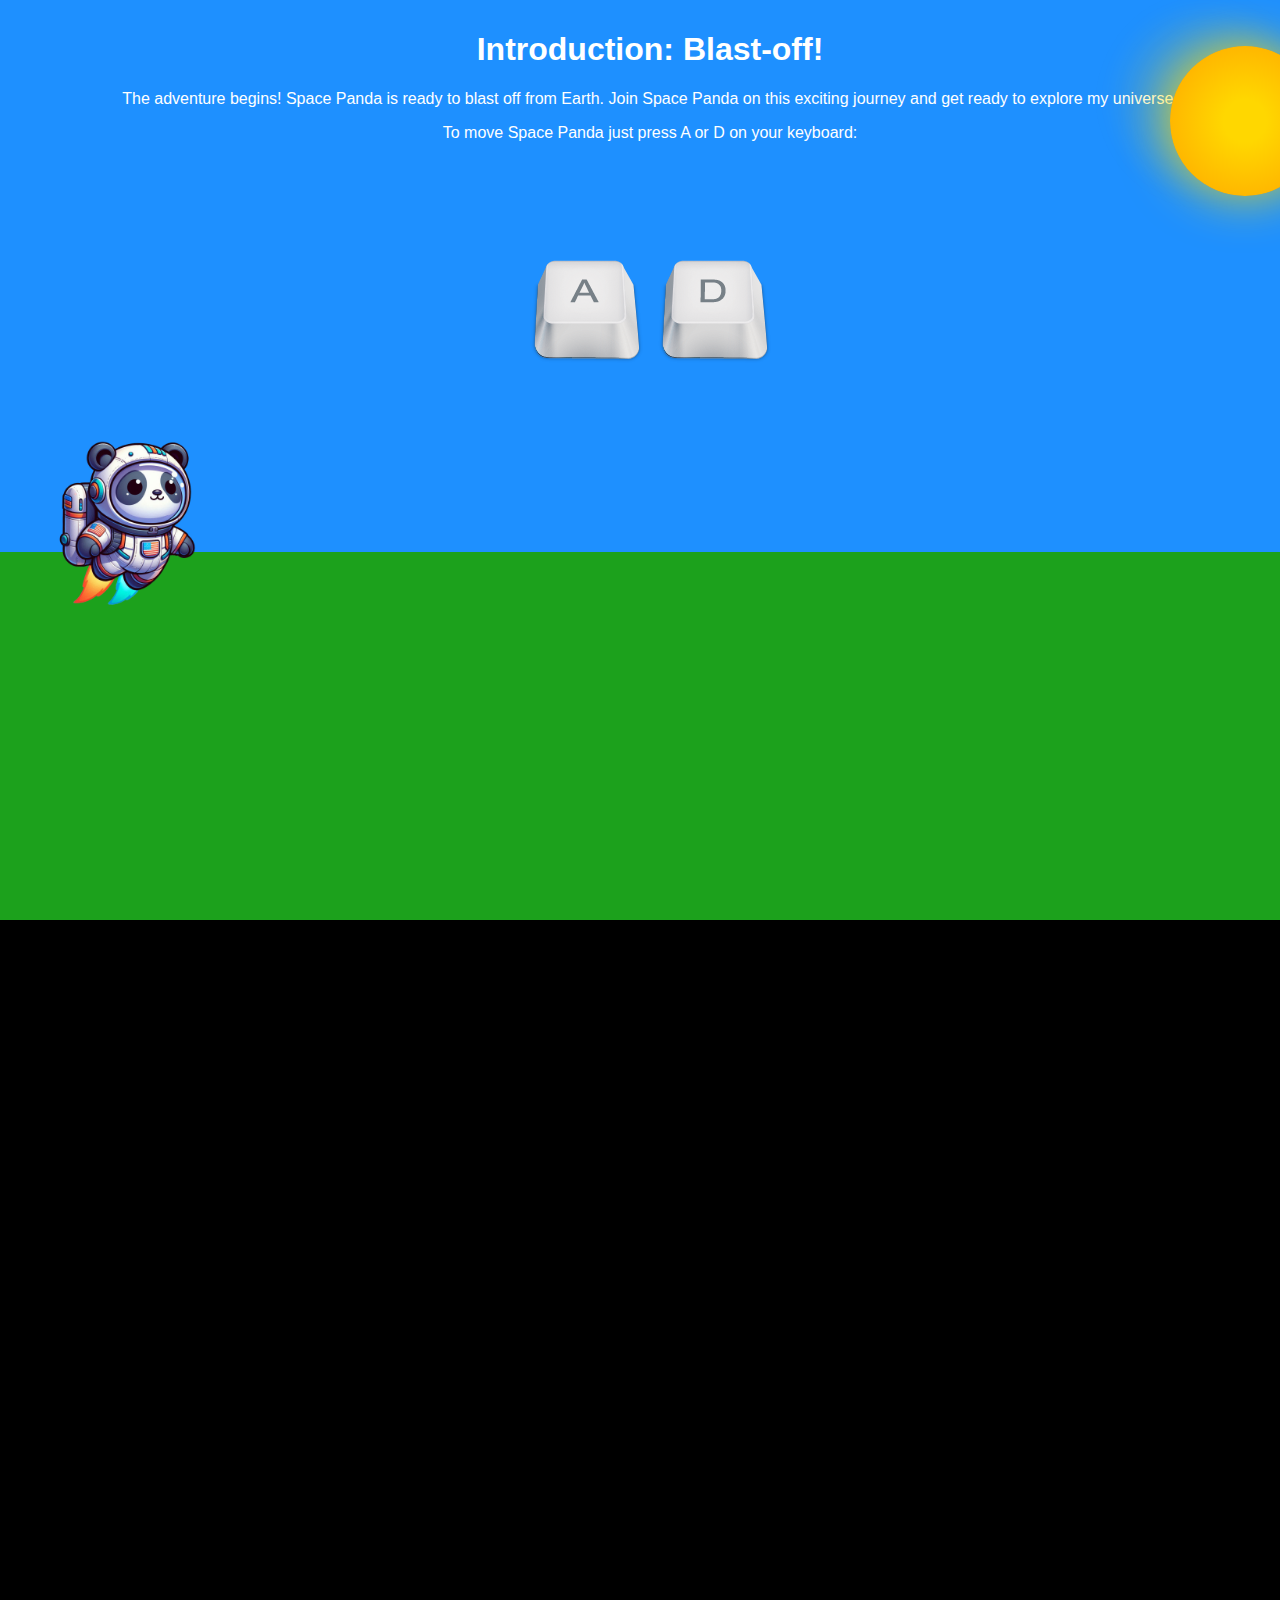
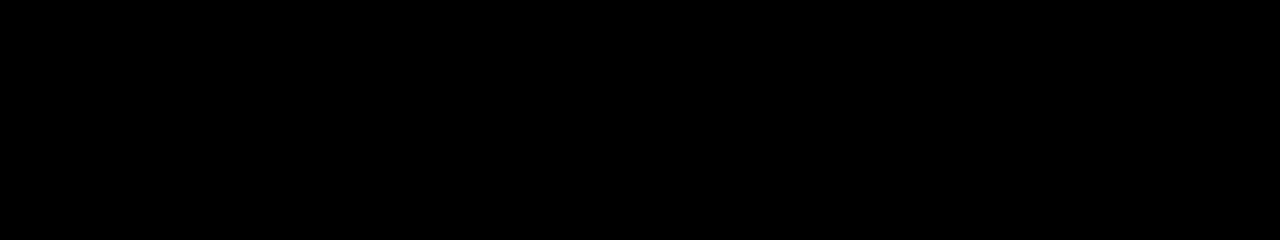
==== test.html @ 18995fcd "interactive resume minified" ====
<!doctypehtml><html lang=en><meta charset=UTF-8><meta content="width=device-width,initial-scale=1"name=viewport><title>Space Panda Interactive Resume</title><link href=cv.css rel=stylesheet><script defer src=cv.js></script><div class=scroll-container id=scrollContainer><div class="section section-1"><h1>Introduction: Blast-off!</h1><p>The adventure begins! Space Panda is ready to blast off from Earth. Join Space Panda on this exciting journey and get ready to explore my universe.<p>To move Space Panda just press A or D on your keyboard:<div class=keyboard-container><div class=keyboard id=a><img alt=""src=assets/a.png></div><div class=keyboard id=d><img alt=""src=assets/d.png></div></div><div class=sun id=sun></div><div class=sun-beams id=sunBeams></div></div><div class="sub-section section-1-1"id=section-1-1><h2>About Me</h2><div class=aboutMe><p>My story begins in the beautiful country of Bosnia & Herzegowina.<p>In 1992 war was raging across the lands in old Yugoslavia<p>My family faced the hardest decision one can make: leave your life behind or lose it.<p>With aching hearts my family left their home, their friends and their country.<p>On 3rd August 1992 I came into the world.<p>Only 5 days later I would find myself to be the youngest refugee in Germany.<p>Though I have ventured to different cities, I always found my way home to the magical Eifel.</div><div class=flagpole><div class="bosnia flag"><div class=bosnia__triangle></div><div class=bosnia__star__wrapper><div class=star></div></div></div></div><div class=flower-container><img alt=Daffodil src=assets/daffodil.webp class=daffodil-flower id=daffodil-1> <img alt=Daffodil src=assets/daffodil.webp class=daffodil-flower id=daffodil-2></div></div><div class="sub-section section-1-2"><h2>Hobbies</h2><p>A small selection of hobbies.<div class=film-strip><img alt="Playing GIF"src=assets/batman.webp class=gif-overlay><div></div></div><div class=chart-container id=film-strip-chart><div class=chart-bar style=--height:60%></div><div class=chart-label>Watching Movies</div></div><div class=book><img alt=Shakestein src=assets/shakestein.png class=gif-overlay><div class=chart-container id=book-chart><div class=chart-bar style=--height:100%></div><div class=chart-label>Reading Books</div></div></div><div class=snes><div class=controller-left><div class=circle-indent-1><div class=d-pad-1></div><div class=d-pad-2></div></div></div><div class=controller-middle><div class=logo-1><img alt="SNES Logo"src=assets/snes.webp class=gif-overlay></div><div class=start></div><div class=select></div></div><div class=controller-right><div class=circle-indent-2><div class=button-container-1><div class=y></div><div class=x></div></div><div class=button-container-2><div class=b></div><div class=a></div></div></div></div><div class=chart-container id=snes-chart><div class=chart-bar style=--height:90%></div><div class=chart-label>Playing Video Games</div></div></div><div class=rocket-container id=rocketContainer><div class=rocket id=rocket><div class=rocket-body><div class=body></div><div class=window></div><div class="fin fin-left"></div><div class="fin fin-right"></div><div class=exhaust-flame></div></div><ul class=exhaust-fumes><li><li><li><li><li><li><li><li><li></ul></div></div></div><div class="sub-section section-1-3"><h2>Skills</h2><p>Click on a star to find out which skills are hidden underneath.<div class=moon><div class=star-1></div><div class=star-2></div></div><div class=rock-container><img alt="Rock 1"src=assets/rock1.png class="rock rock1"> <img alt="Rock 2"src=assets/rock2.png class="rock rock2"> <img alt="Rock 3"src=assets/rock3.png class="rock rock3"></div></div><div class="sub-section section-1-6"><div class=section-1-6><h2>Contact Me</h2><div class=icon-container><div class=icon-group><div class=github><a href=https://github.com/Erynja target=_blank><img alt=GitHub src=assets/github.png></a></div><p>Find me on GitHub!</div><div class=icon-group><div class=mobile><a href=tel:+4915155289040><img alt=Mobile src=assets/phone.png></a></div><p>+4915155289040</div><div class=icon-group><div class=email><a href=mailto:info@erynja.com><img alt=Email src=assets/email.png></a></div><p>info@erynja.com</div><div class=icon-group><div class=download><a href=http://erynja.com/files/Jasmina_Karadzehenemovic_CV.pdf target=_blank download><img alt=Download src=assets/download.png></a></div><p>Download CV</div></div></div></div></div><div class=space-panda-container><img alt="Space Panda"src=assets/spacepanda.png id=spacepanda></div>
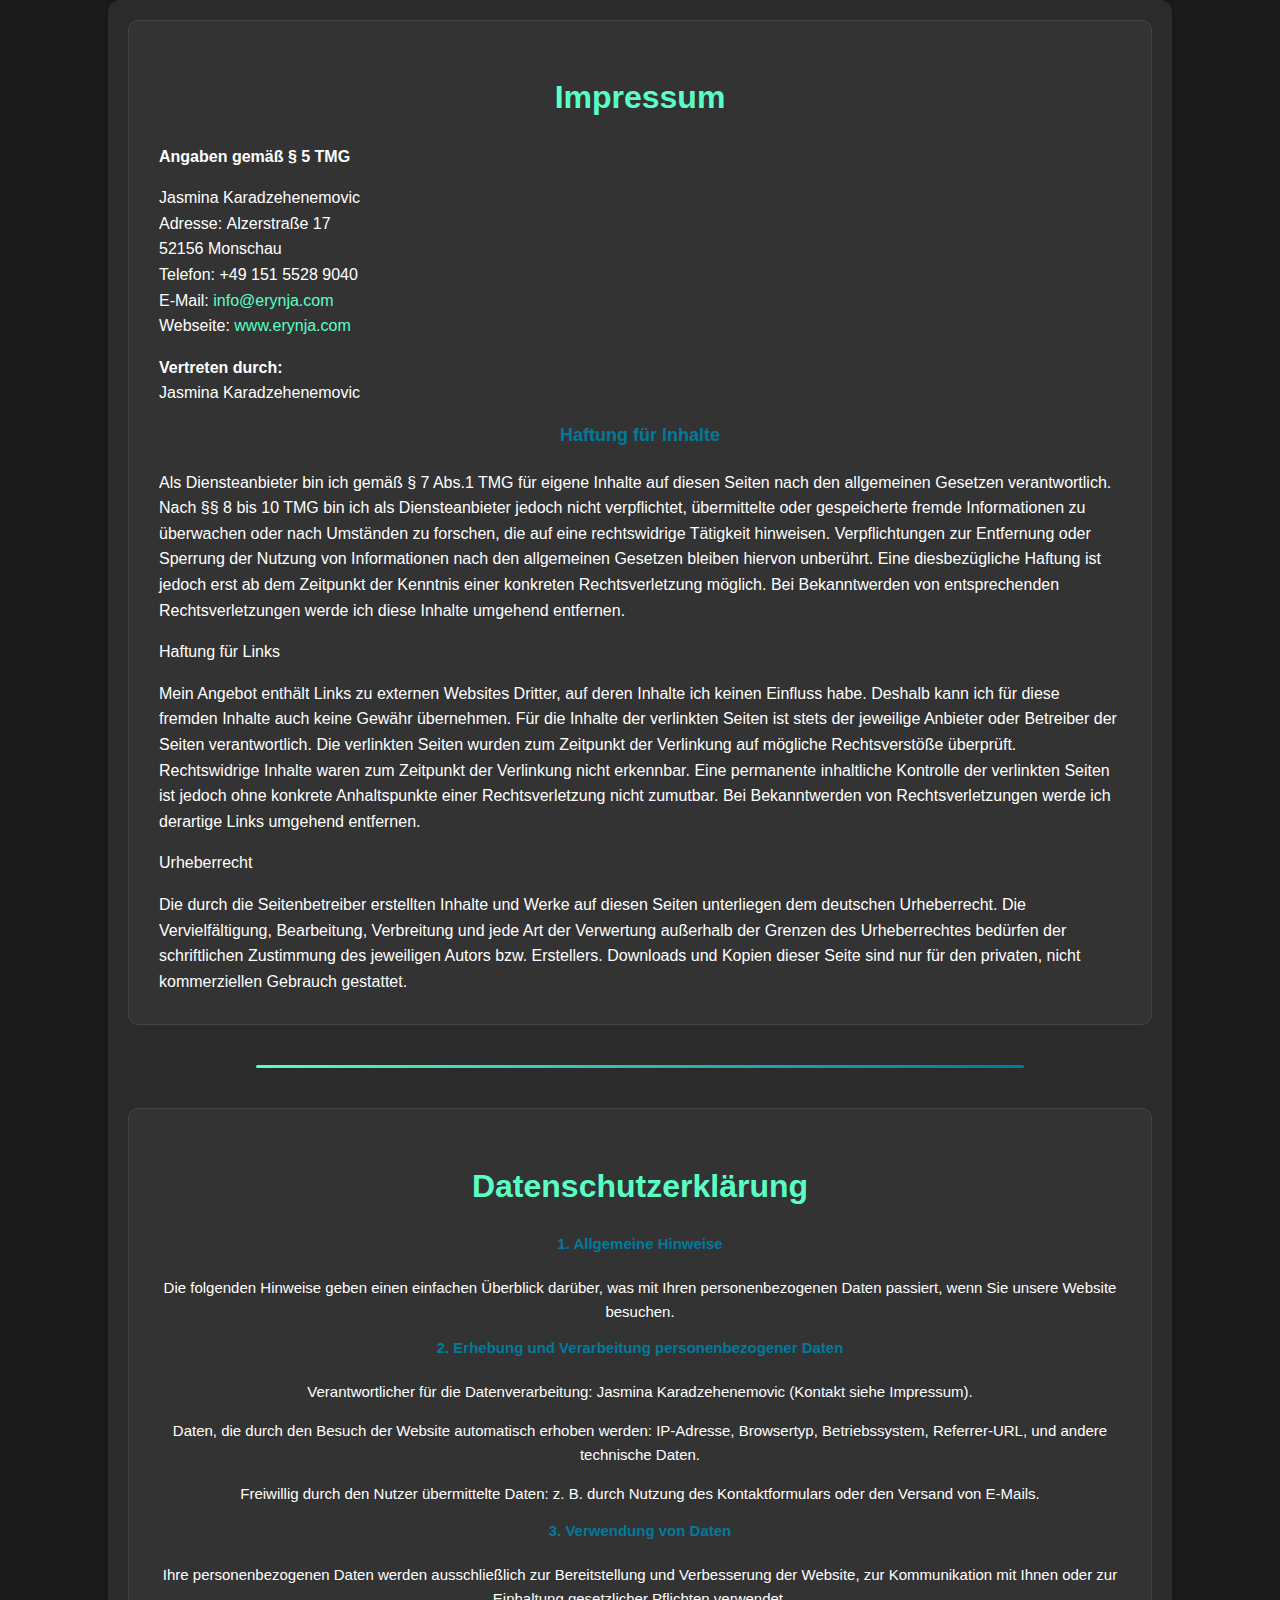
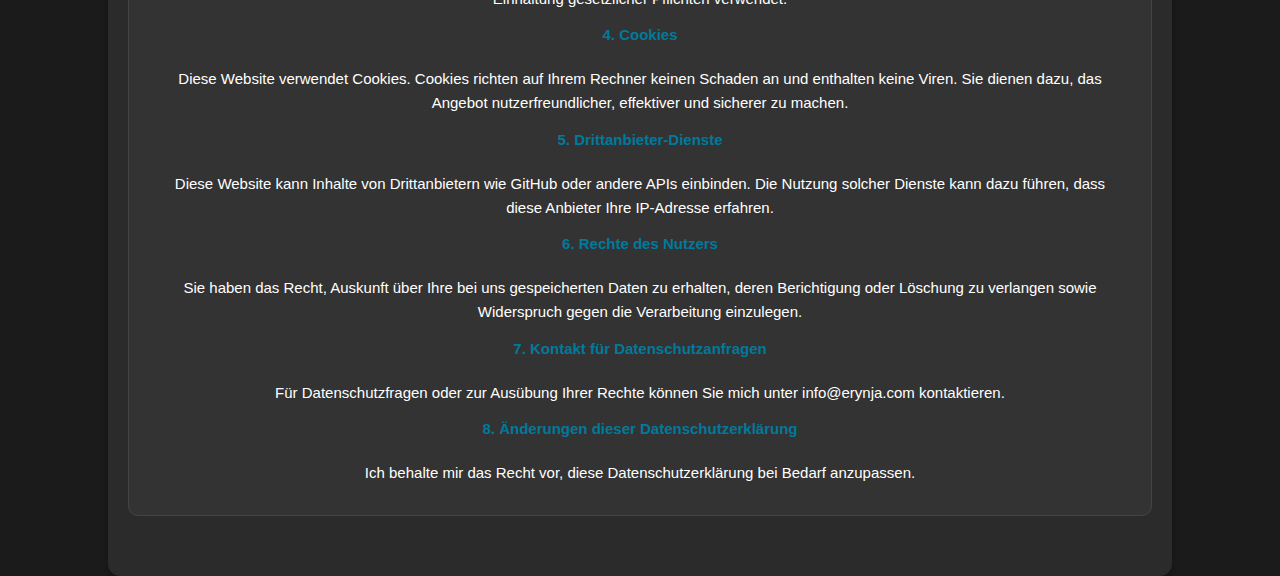
==== commit 8b409b59: "added a responsive impressum to the site" ====
--- a/test.html
+++ b/test.html
@@ -1 +1 @@
-<!doctypehtml><html lang=en><meta charset=UTF-8><meta content="width=device-width,initial-scale=1"name=viewport><title>Space Panda Interactive Resume</title><link href=cv.css rel=stylesheet><script defer src=cv.js></script><div class=scroll-container id=scrollContainer><div class="section section-1"><h1>Introduction: Blast-off!</h1><p>The adventure begins! Space Panda is ready to blast off from Earth. Join Space Panda on this exciting journey and get ready to explore my universe.<p>To move Space Panda just press A or D on your keyboard:<div class=keyboard-container><div class=keyboard id=a><img alt=""src=assets/a.png></div><div class=keyboard id=d><img alt=""src=assets/d.png></div></div><div class=sun id=sun></div><div class=sun-beams id=sunBeams></div></div><div class="sub-section section-1-1"id=section-1-1><h2>About Me</h2><div class=aboutMe><p>My story begins in the beautiful country of Bosnia & Herzegowina.<p>In 1992 war was raging across the lands in old Yugoslavia<p>My family faced the hardest decision one can make: leave your life behind or lose it.<p>With aching hearts my family left their home, their friends and their country.<p>On 3rd August 1992 I came into the world.<p>Only 5 days later I would find myself to be the youngest refugee in Germany.<p>Though I have ventured to different cities, I always found my way home to the magical Eifel.</div><div class=flagpole><div class="bosnia flag"><div class=bosnia__triangle></div><div class=bosnia__star__wrapper><div class=star></div></div></div></div><div class=flower-container><img alt=Daffodil src=assets/daffodil.webp class=daffodil-flower id=daffodil-1> <img alt=Daffodil src=assets/daffodil.webp class=daffodil-flower id=daffodil-2></div></div><div class="sub-section section-1-2"><h2>Hobbies</h2><p>A small selection of hobbies.<div class=film-strip><img alt="Playing GIF"src=assets/batman.webp class=gif-overlay><div></div></div><div class=chart-container id=film-strip-chart><div class=chart-bar style=--height:60%></div><div class=chart-label>Watching Movies</div></div><div class=book><img alt=Shakestein src=assets/shakestein.png class=gif-overlay><div class=chart-container id=book-chart><div class=chart-bar style=--height:100%></div><div class=chart-label>Reading Books</div></div></div><div class=snes><div class=controller-left><div class=circle-indent-1><div class=d-pad-1></div><div class=d-pad-2></div></div></div><div class=controller-middle><div class=logo-1><img alt="SNES Logo"src=assets/snes.webp class=gif-overlay></div><div class=start></div><div class=select></div></div><div class=controller-right><div class=circle-indent-2><div class=button-container-1><div class=y></div><div class=x></div></div><div class=button-container-2><div class=b></div><div class=a></div></div></div></div><div class=chart-container id=snes-chart><div class=chart-bar style=--height:90%></div><div class=chart-label>Playing Video Games</div></div></div><div class=rocket-container id=rocketContainer><div class=rocket id=rocket><div class=rocket-body><div class=body></div><div class=window></div><div class="fin fin-left"></div><div class="fin fin-right"></div><div class=exhaust-flame></div></div><ul class=exhaust-fumes><li><li><li><li><li><li><li><li><li></ul></div></div></div><div class="sub-section section-1-3"><h2>Skills</h2><p>Click on a star to find out which skills are hidden underneath.<div class=moon><div class=star-1></div><div class=star-2></div></div><div class=rock-container><img alt="Rock 1"src=assets/rock1.png class="rock rock1"> <img alt="Rock 2"src=assets/rock2.png class="rock rock2"> <img alt="Rock 3"src=assets/rock3.png class="rock rock3"></div></div><div class="sub-section section-1-6"><div class=section-1-6><h2>Contact Me</h2><div class=icon-container><div class=icon-group><div class=github><a href=https://github.com/Erynja target=_blank><img alt=GitHub src=assets/github.png></a></div><p>Find me on GitHub!</div><div class=icon-group><div class=mobile><a href=tel:+4915155289040><img alt=Mobile src=assets/phone.png></a></div><p>+4915155289040</div><div class=icon-group><div class=email><a href=mailto:info@erynja.com><img alt=Email src=assets/email.png></a></div><p>info@erynja.com</div><div class=icon-group><div class=download><a href=http://erynja.com/files/Jasmina_Karadzehenemovic_CV.pdf target=_blank download><img alt=Download src=assets/download.png></a></div><p>Download CV</div></div></div></div></div><div class=space-panda-container><img alt="Space Panda"src=assets/spacepanda.png id=spacepanda></div>+<!doctypehtml><html lang=de><meta charset=UTF-8><meta name="viewport" content="width=device-width, initial-scale=1.0"><title>Impressum und Datenschutzerklärung</title><link href=test.css rel=stylesheet><div class=container><section class=impressum><h1>Impressum</h1><p><strong>Angaben gemäß § 5 TMG</strong><p>Jasmina Karadzehenemovic<br>Adresse: Alzerstraße 17<br>52156 Monschau<br>Telefon: +49 151 5528 9040<br>E-Mail: <a href=mailto:info@erynja.com>info@erynja.com</a><br>Webseite: <a href=http://www.erynja.com>www.erynja.com</a><p><strong>Vertreten durch:</strong><br>Jasmina Karadzehenemovic<h2>Haftung für Inhalte</h2><p>Als Diensteanbieter bin ich gemäß § 7 Abs.1 TMG für eigene Inhalte auf diesen Seiten nach den allgemeinen Gesetzen verantwortlich. Nach §§ 8 bis 10 TMG bin ich als Diensteanbieter jedoch nicht verpflichtet, übermittelte oder gespeicherte fremde Informationen zu überwachen oder nach Umständen zu forschen, die auf eine rechtswidrige Tätigkeit hinweisen. Verpflichtungen zur Entfernung oder Sperrung der Nutzung von Informationen nach den allgemeinen Gesetzen bleiben hiervon unberührt. Eine diesbezügliche Haftung ist jedoch erst ab dem Zeitpunkt der Kenntnis einer konkreten Rechtsverletzung möglich. Bei Bekanntwerden von entsprechenden Rechtsverletzungen werde ich diese Inhalte umgehend entfernen.<p>Haftung für Links<p>Mein Angebot enthält Links zu externen Websites Dritter, auf deren Inhalte ich keinen Einfluss habe. Deshalb kann ich für diese fremden Inhalte auch keine Gewähr übernehmen. Für die Inhalte der verlinkten Seiten ist stets der jeweilige Anbieter oder Betreiber der Seiten verantwortlich. Die verlinkten Seiten wurden zum Zeitpunkt der Verlinkung auf mögliche Rechtsverstöße überprüft. Rechtswidrige Inhalte waren zum Zeitpunkt der Verlinkung nicht erkennbar. Eine permanente inhaltliche Kontrolle der verlinkten Seiten ist jedoch ohne konkrete Anhaltspunkte einer Rechtsverletzung nicht zumutbar. Bei Bekanntwerden von Rechtsverletzungen werde ich derartige Links umgehend entfernen.<p>Urheberrecht<p>Die durch die Seitenbetreiber erstellten Inhalte und Werke auf diesen Seiten unterliegen dem deutschen Urheberrecht. Die Vervielfältigung, Bearbeitung, Verbreitung und jede Art der Verwertung außerhalb der Grenzen des Urheberrechtes bedürfen der schriftlichen Zustimmung des jeweiligen Autors bzw. Erstellers. Downloads und Kopien dieser Seite sind nur für den privaten, nicht kommerziellen Gebrauch gestattet.</section><div class="divider"></div><section class=datenschutzerklaerung><h1>Datenschutzerklärung</h1><h2>1. Allgemeine Hinweise</h2><p id=dsgvo>Die folgenden Hinweise geben einen einfachen Überblick darüber, was mit Ihren personenbezogenen Daten passiert, wenn Sie unsere Website besuchen.<h2>2. Erhebung und Verarbeitung personenbezogener Daten</h2><p id=dsgvo>Verantwortlicher für die Datenverarbeitung: Jasmina Karadzehenemovic (Kontakt siehe Impressum).<p id=dsgvo>Daten, die durch den Besuch der Website automatisch erhoben werden: IP-Adresse, Browsertyp, Betriebssystem, Referrer-URL, und andere technische Daten.<p id=dsgvo>Freiwillig durch den Nutzer übermittelte Daten: z. B. durch Nutzung des Kontaktformulars oder den Versand von E-Mails.<h2>3. Verwendung von Daten</h2><p id=dsgvo>Ihre personenbezogenen Daten werden ausschließlich zur Bereitstellung und Verbesserung der Website, zur Kommunikation mit Ihnen oder zur Einhaltung gesetzlicher Pflichten verwendet.<h2>4. Cookies</h2><p id=dsgvo>Diese Website verwendet Cookies. Cookies richten auf Ihrem Rechner keinen Schaden an und enthalten keine Viren. Sie dienen dazu, das Angebot nutzerfreundlicher, effektiver und sicherer zu machen.<h2>5. Drittanbieter-Dienste</h2><p id=dsgvo>Diese Website kann Inhalte von Drittanbietern wie GitHub oder andere APIs einbinden. Die Nutzung solcher Dienste kann dazu führen, dass diese Anbieter Ihre IP-Adresse erfahren.<h2>6. Rechte des Nutzers</h2><p id=dsgvo>Sie haben das Recht, Auskunft über Ihre bei uns gespeicherten Daten zu erhalten, deren Berichtigung oder Löschung zu verlangen sowie Widerspruch gegen die Verarbeitung einzulegen.<h2>7. Kontakt für Datenschutzanfragen</h2><p id=dsgvo>Für Datenschutzfragen oder zur Ausübung Ihrer Rechte können Sie mich unter info@erynja.com kontaktieren.<h2>8. Änderungen dieser Datenschutzerklärung</h2><p id=dsgvo>Ich behalte mir das Recht vor, diese Datenschutzerklärung bei Bedarf anzupassen.</section></div>